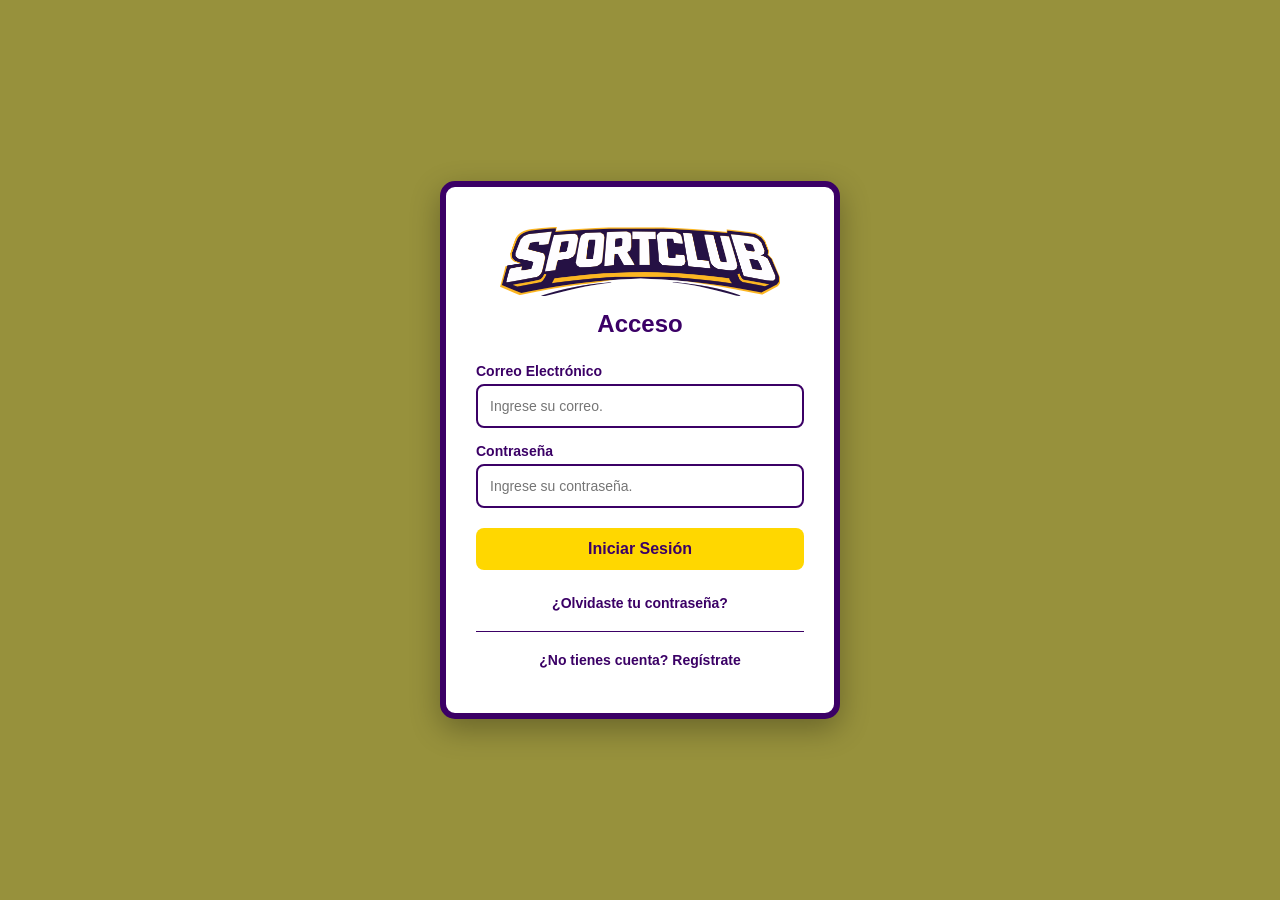
==== index.html @ 035ebe81 ""index fix"" ====
<!DOCTYPE html>
<html lang="es">
<head>
    <meta charset="UTF-8">
    <title>Login - SportClub</title>
    <link rel="stylesheet" href="Style.Css">
</head>
<body>
    <main class="login-container">
        <img src="logo_empresa_letra_v1.png" alt="Logo" class="logo">
        <h2>Acceso</h2>
        <form action="index.html">
            <label>Correo Electrónico</label>
            <input type="email" placeholder="Ingrese su correo." required>
            
            <label>Contraseña</label>
            <input type="password" placeholder="Ingrese su contraseña." required>
            
            <button type="submit">Iniciar Sesión</button>
        </form>
        <nav>
            <a href="recover.html">¿Olvidaste tu contraseña?</a>
            <hr>
            <a href="register.html">¿No tienes cuenta? Regístrate</a>
        </nav>
    </main>
</body>
</html>
---- Style.Css ----
/* --- RESETEO --- */
* {
    margin: 0;
    padding: 0;
    box-sizing: border-box;
}

body {
    background-color: #97913c; /* Verde oliva */
    font-family: 'Segoe UI', Arial, sans-serif;
    display: flex;
    justify-content: center;
    align-items: center;
    min-height: 100vh;
}

/* --- CONTENEDOR PRINCIPAL --- */
.login-container {
    background-color: #ffffff;
    width: 400px; 
    padding: 40px 30px;
    border: 6px solid #3b0066; /* Borde morado grueso */
    border-radius: 15px;
    text-align: center;
    box-shadow: 0px 10px 30px rgba(0,0,0,0.3);
}

/* --- LOGO Y TÍTULOS --- */
.logo {
    width: 280px;
    height: auto;
    margin-bottom: 10px;
}

h2 {
    color: #3b0066;
    font-weight: 800;
    margin-bottom: 25px;
    font-size: 24px;
}

/* --- FORMULARIO SIN DIVS --- */
form {
    display: flex;
    flex-direction: column; /* Alinea todo hacia abajo */
    text-align: left;
}

label {
    display: block;
    margin-bottom: 5px;
    font-size: 14px;
    font-weight: 600;
    color: #3b0066;
}

input, select {
    width: 100%;
    padding: 12px;
    margin-bottom: 15px; /* Aquí damos el espacio que antes daba el div */
    border: 2px solid #3b0066;
    border-radius: 8px;
    font-size: 14px;
    outline: none;
}

/* --- BOTÓN AMARILLO --- */
button {
    width: 100%;
    padding: 12px;
    margin-top: 5px;
    background-color: #ffd700;
    border: none;
    border-radius: 8px;
    cursor: pointer;
    font-weight: bold;
    color: #3b0066;
    font-size: 16px;
}

button:hover {
    background-color: #f5d742;
}

/* --- NAVEGACIÓN --- */
nav {
    margin-top: 20px;
}

nav a {
    display: inline-block;
    color: #3b0066;
    text-decoration: none;
    font-weight: bold;
    font-size: 14px;
    margin: 5px 0;
}

nav a:hover {
    text-decoration: underline;
}

hr {
    border: 0;
    border-top: 1px solid #3b0066;
    margin: 15px 0;
}
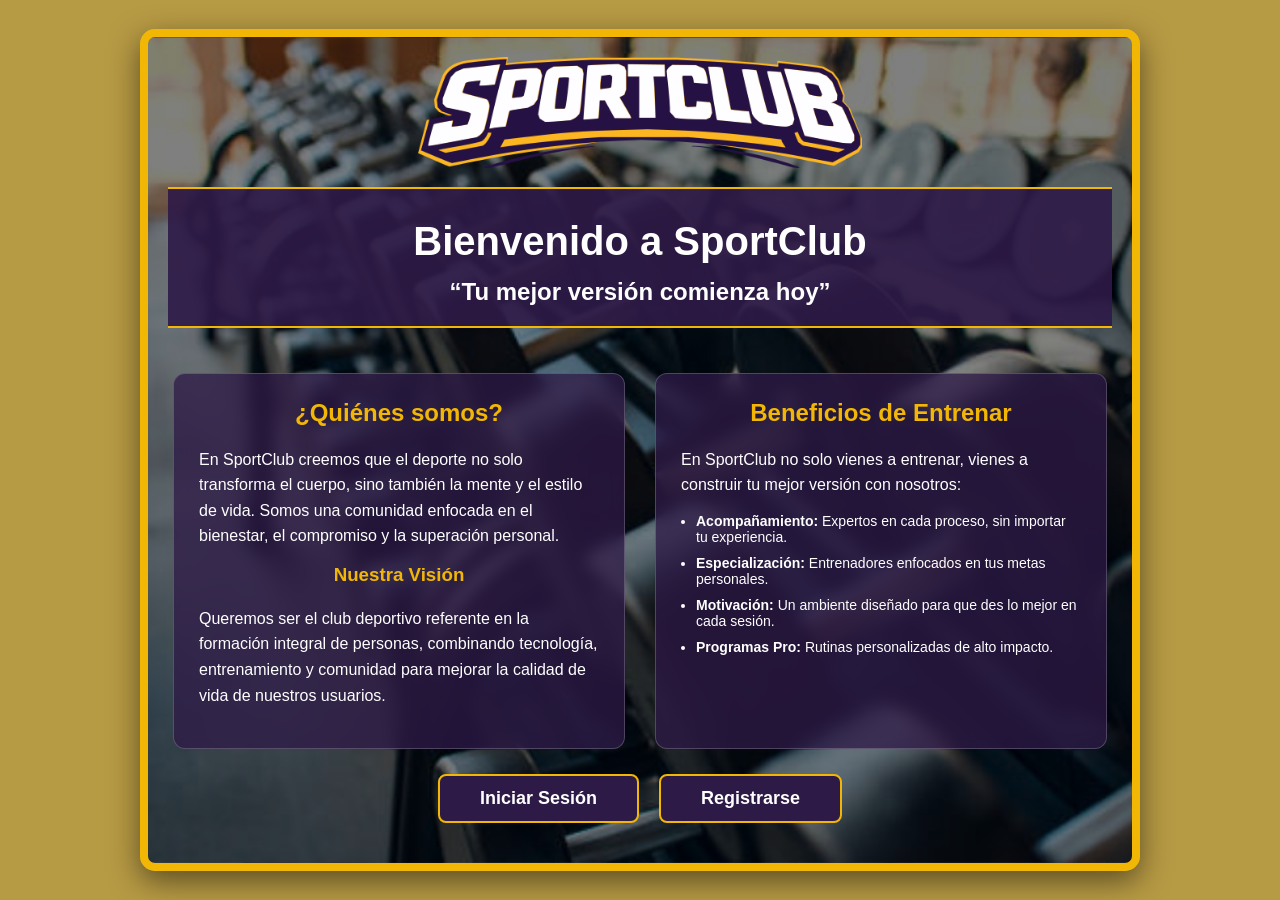
==== commit d726ff1e: ""Arreglo register(confirmar contraseña, tipo de documento, etc), recover, login."" ====
--- a/index.html
+++ b/index.html
@@ -2,27 +2,46 @@
 <html lang="es">
 <head>
     <meta charset="UTF-8">
-    <title>Login - SportClub</title>
-    <link rel="stylesheet" href="Style.Css">
+    <title>SportClub - Tu mejor versión</title>
+    <link rel="stylesheet" href="Style_index.css">
 </head>
 <body>
-    <main class="login-container">
-        <img src="logo_empresa_letra_v1.png" alt="Logo" class="logo">
-        <h2>Acceso</h2>
-        <form action="index.html">
-            <label>Correo Electrónico</label>
-            <input type="email" placeholder="Ingrese su correo." required>
-            
-            <label>Contraseña</label>
-            <input type="password" placeholder="Ingrese su contraseña." required>
-            
-            <button type="submit">Iniciar Sesión</button>
-        </form>
-        <nav>
-            <a href="recover.html">¿Olvidaste tu contraseña?</a>
-            <hr>
-            <a href="register.html">¿No tienes cuenta? Regístrate</a>
-        </nav>
+
+    <main class="landing-card">
+        <header>
+            <img src="logo_empresa_letra_v1.png" alt="SportClub Logo" class="logo-main">
+            <section class="banner-title">
+                <p>Bienvenido a SportClub</p>
+                <h1>“Tu mejor versión comienza hoy”</h1>
+            </section>
+        </header>
+
+        <section class="grid-info">
+            <article>
+                <h2>¿Quiénes somos?</h2>
+                <p>En SportClub creemos que el deporte no solo transforma el cuerpo, sino también la mente y el estilo de vida. Somos una comunidad enfocada en el bienestar, el compromiso y la superación personal.</p>
+                
+                <h3>Nuestra Visión</h3>
+                <p>Queremos ser el club deportivo referente en la formación integral de personas, combinando tecnología, entrenamiento y comunidad para mejorar la calidad de vida de nuestros usuarios.</p>
+            </article>
+
+            <article>
+                <h2>Beneficios de Entrenar</h2>
+                <p>En SportClub no solo vienes a entrenar, vienes a construir tu mejor versión con nosotros:</p>
+                <ul style="font-size: 14px; padding-left: 15px;">
+                    <li style="margin-bottom: 10px;"><strong>Acompañamiento:</strong> Expertos en cada proceso, sin importar tu experiencia.</li>
+                    <li style="margin-bottom: 10px;"><strong>Especialización:</strong> Entrenadores enfocados en tus metas personales.</li>
+                    <li style="margin-bottom: 10px;"><strong>Motivación:</strong> Un ambiente diseñado para que des lo mejor en cada sesión.</li>
+                    <li style="margin-bottom: 10px;"><strong>Programas Pro:</strong> Rutinas personalizadas de alto impacto.</li>
+                </ul>
+            </article>
+        </section>
+
+        <footer>
+            <a href="Login.HTML" class="btn-nav">Iniciar Sesión</a>
+            <a href="Register.html" class="btn-nav">Registrarse</a>
+        </footer>
     </main>
+
 </body>
 </html>
--- a/Style_index.css
+++ b/Style_index.css
@@ -0,0 +1,135 @@
+
+:root {
+    --morado: #2E1A47;
+    --dorado: #F2B705;
+    --blanco: #FFFFFF;
+}
+
+* {
+    margin: 0;
+    padding: 0;
+    box-sizing: border-box;
+}
+
+body {
+    background-color: #a17b0ac2;
+    font-family: 'Segoe UI', Arial, sans-serif;
+    display: flex;
+    justify-content: center;
+    align-items: center;
+    min-height: 100vh;
+    padding: 20px;
+}
+
+.landing-card {
+    background-image: linear-gradient(rgba(0,0,0,0.5), rgba(0,0,0,0.5)), url('gym.jpg'); 
+    background-size: cover;
+    background-position: center;
+    width: 1000px;
+    max-width: 95%;
+    border: 8px solid var(--dorado); 
+    border-radius: 15px;
+    box-shadow: 0 10px 30px rgba(0,0,0,0.5);
+    overflow: hidden; 
+}
+
+header {
+    text-align: center;
+    padding: 20px;
+}
+
+.logo-main {
+    width: 444px;
+    margin-bottom: 15px;
+}
+
+.banner-title {
+    background-color: rgba(46, 26, 71, 0.9); 
+    color: var(--blanco);
+    padding: 20px;
+    border-top: 2px solid var(--dorado);
+    border-bottom: 2px solid var(--dorado);
+
+    display: flex;
+    flex-direction: column;
+    align-items: center;
+}
+
+.banner-title p {
+    font-size: 40px; 
+    font-weight: bold;
+    color: var(--blanco);
+    margin-bottom: 5px; 
+    text-align: center; 
+    font-family:sans-serif
+}
+
+.banner-title h1 {
+    font-size: 24px; 
+    font-weight: 800;
+    color: var(--blanco);
+    margin: 0;
+    text-align: center; 
+    font-family: sans-serif
+}
+
+p {
+    font-size: 16px; 
+    line-height: 1.6;
+    margin-bottom: 15px;
+    
+}
+
+section.grid-info {
+    display: grid;
+    grid-template-columns: 1fr 1fr;
+    gap: 30px;
+    padding: 25px;
+}
+
+article {
+    background-color: rgba(46, 26, 71, 0.75); 
+    backdrop-filter: blur(8px); 
+    padding: 25px;
+    border-radius: 12px;
+    color: var(--blanco);
+    border: 1px solid rgba(255,255,255,0.2);
+}
+
+h2, h3 {
+    color: var(--dorado);
+    margin-bottom: 20px;
+    text-align: center;
+    font-weight: bold;
+}
+article p {
+    text-align: left; 
+    font-family: sans-serif;
+
+}
+
+footer {
+    display: flex;
+    justify-content: center;
+    gap: 20px;
+    padding-bottom: 40px;
+}
+
+.btn-nav {
+    background-color: var(--morado);
+    color: var(--blanco);
+    border: 2px solid var(--dorado);
+    padding: 12px 40px;
+    border-radius: 8px;
+    text-decoration: none;
+    font-weight: bold;
+    font-size: 18px;
+    transition: 0.3s ease;
+}
+
+.btn-nav:hover {
+    background-color: var(--dorado);
+    color: var(--morado);
+    transform: translateY(-3px);
+    box-shadow: 0 5px 15px rgba(0,0,0,0.3);
+}
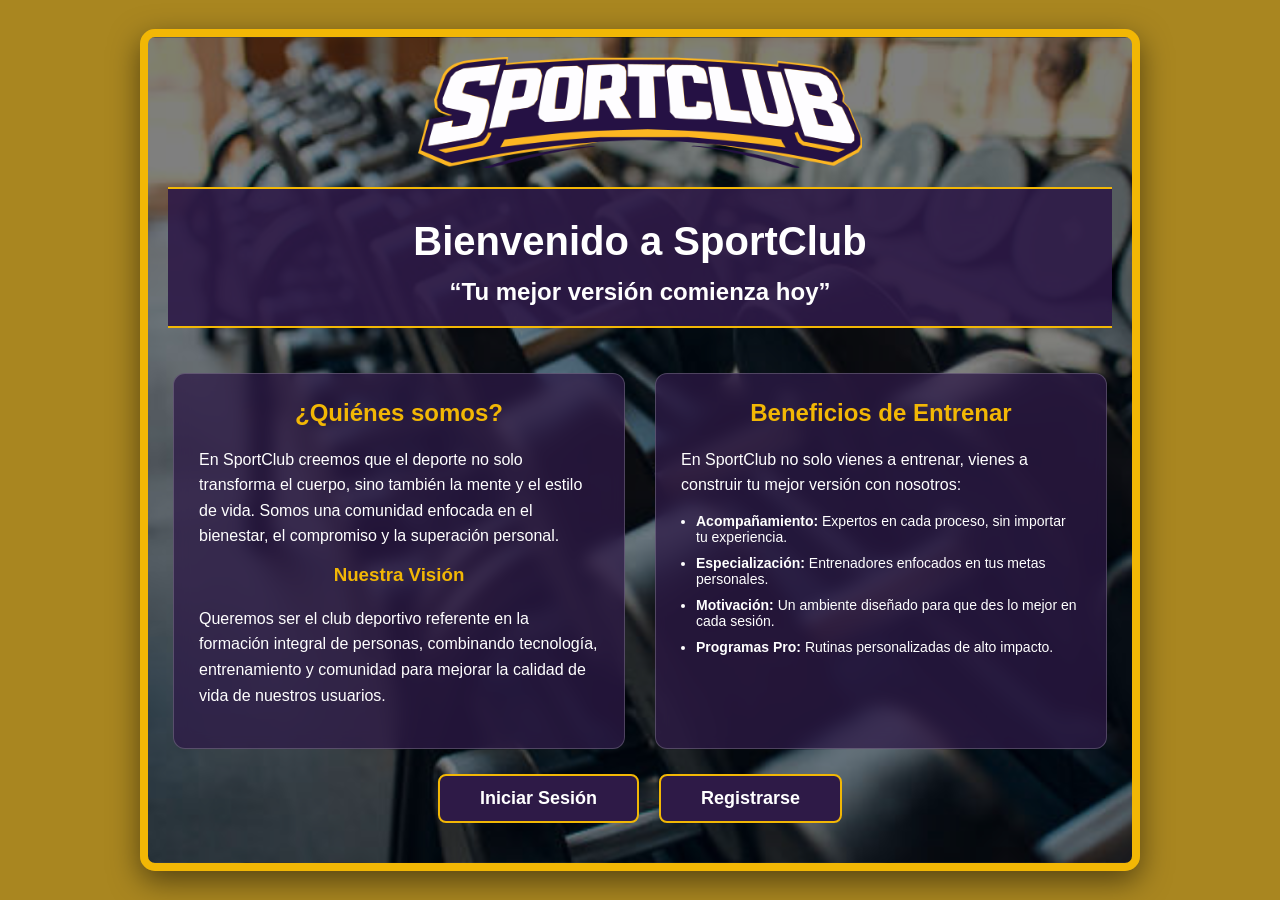
==== commit 3da836cb: ""arreglo Dashboard Socio"" ====
--- a/index.html
+++ b/index.html
@@ -38,7 +38,7 @@
         </section>
 
         <footer>
-            <a href="Login.HTML" class="btn-nav">Iniciar Sesión</a>
+            <a href="login.html" class="btn-nav">Iniciar Sesión</a>
             <a href="Register.html" class="btn-nav">Registrarse</a>
         </footer>
     </main>
--- a/Style_index.css
+++ b/Style_index.css
@@ -12,7 +12,7 @@
 }
 
 body {
-    background-color: #a17b0ac2;
+    background-color: #a17b0ae8;
     font-family: 'Segoe UI', Arial, sans-serif;
     display: flex;
     justify-content: center;
